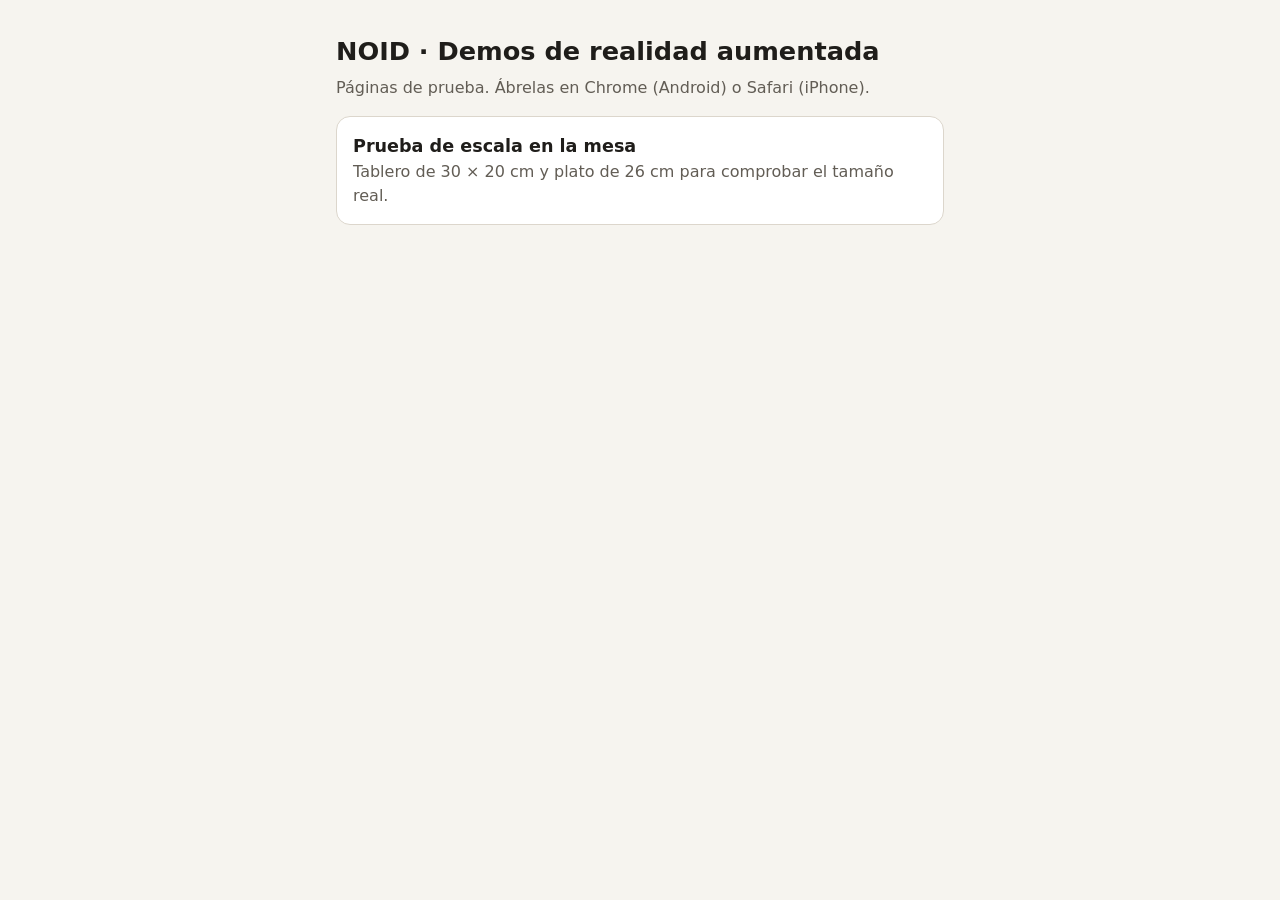
==== index.html @ 81c6d391 "Actualiza el sitio desde NOID de6fc4f con cambios sin respaldar" ====
<!doctype html>
<html lang="es">
<head>
  <meta charset="utf-8">
  <meta name="viewport" content="width=device-width, initial-scale=1">
  <meta name="robots" content="noindex">
  <title>NOID · Demos AR</title>
  <style>
    :root { --bg: #f6f4ef; --surface: #ffffff; --text: #1f1d1a; --muted: #625d55; --line: #dcd6cc; --accent: #c4581b; color-scheme: light; }
    @media (prefers-color-scheme: dark) {
      :root:not([data-theme="light"]) { --bg: #161513; --surface: #211f1c; --text: #f1ede6; --muted: #aaa398; --line: #3a3732; --accent: #f08a4b; color-scheme: dark; }
    }
    :root[data-theme="dark"] { --bg: #161513; --surface: #211f1c; --text: #f1ede6; --muted: #aaa398; --line: #3a3732; --accent: #f08a4b; color-scheme: dark; }
    * { box-sizing: border-box; }
    body { margin: 0; background: var(--bg); color: var(--text); font: 16px/1.5 system-ui, -apple-system, "Segoe UI", Roboto, sans-serif; }
    main { max-width: 640px; margin: 0 auto; padding: 32px 16px 48px; }
    h1 { font-size: 1.6rem; margin: 0 0 6px; }
    p { margin: 0 0 16px; color: var(--muted); }
    a.card { display: block; padding: 16px; border: 1px solid var(--line); border-radius: 14px; background: var(--surface); color: var(--text); text-decoration: none; }
    a.card:hover, a.card:focus-visible { border-color: var(--accent); }
    a.card b { display: block; font-size: 1.1rem; }
    a.card span { color: var(--muted); }
  </style>
</head>
<body>
<main>
  <h1>NOID · Demos de realidad aumentada</h1>
  <p>Páginas de prueba. Ábrelas en Chrome (Android) o Safari (iPhone).</p>
  <a class="card" href="prueba-escala/">
    <b>Prueba de escala en la mesa</b>
    <span>Tablero de 30 × 20 cm y plato de 26 cm para comprobar el tamaño real.</span>
  </a>
</main>
</body>
</html>
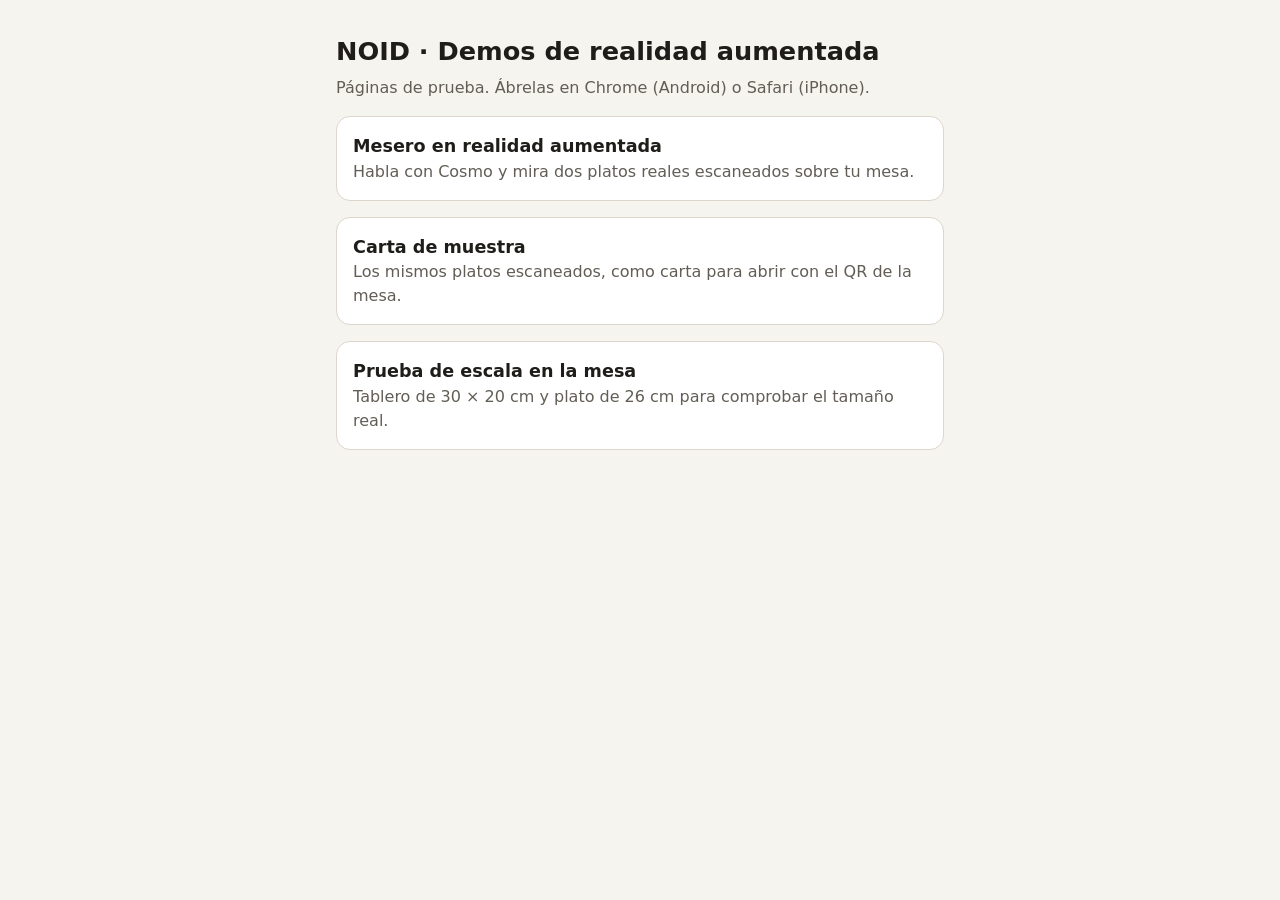
==== commit 31b66d84: "Actualiza el sitio desde NOID 72d8b90" ====
--- a/index.html
+++ b/index.html
@@ -26,6 +26,16 @@
 <main>
   <h1>NOID · Demos de realidad aumentada</h1>
   <p>Páginas de prueba. Ábrelas en Chrome (Android) o Safari (iPhone).</p>
+  <a class="card" href="muestra/">
+    <b>Mesero en realidad aumentada</b>
+    <span>Habla con Cosmo y mira dos platos reales escaneados sobre tu mesa.</span>
+  </a>
+  <p></p>
+  <a class="card" href="muestra/carta.html?r=muestra-noid">
+    <b>Carta de muestra</b>
+    <span>Los mismos platos escaneados, como carta para abrir con el QR de la mesa.</span>
+  </a>
+  <p></p>
   <a class="card" href="prueba-escala/">
     <b>Prueba de escala en la mesa</b>
     <span>Tablero de 30 × 20 cm y plato de 26 cm para comprobar el tamaño real.</span>
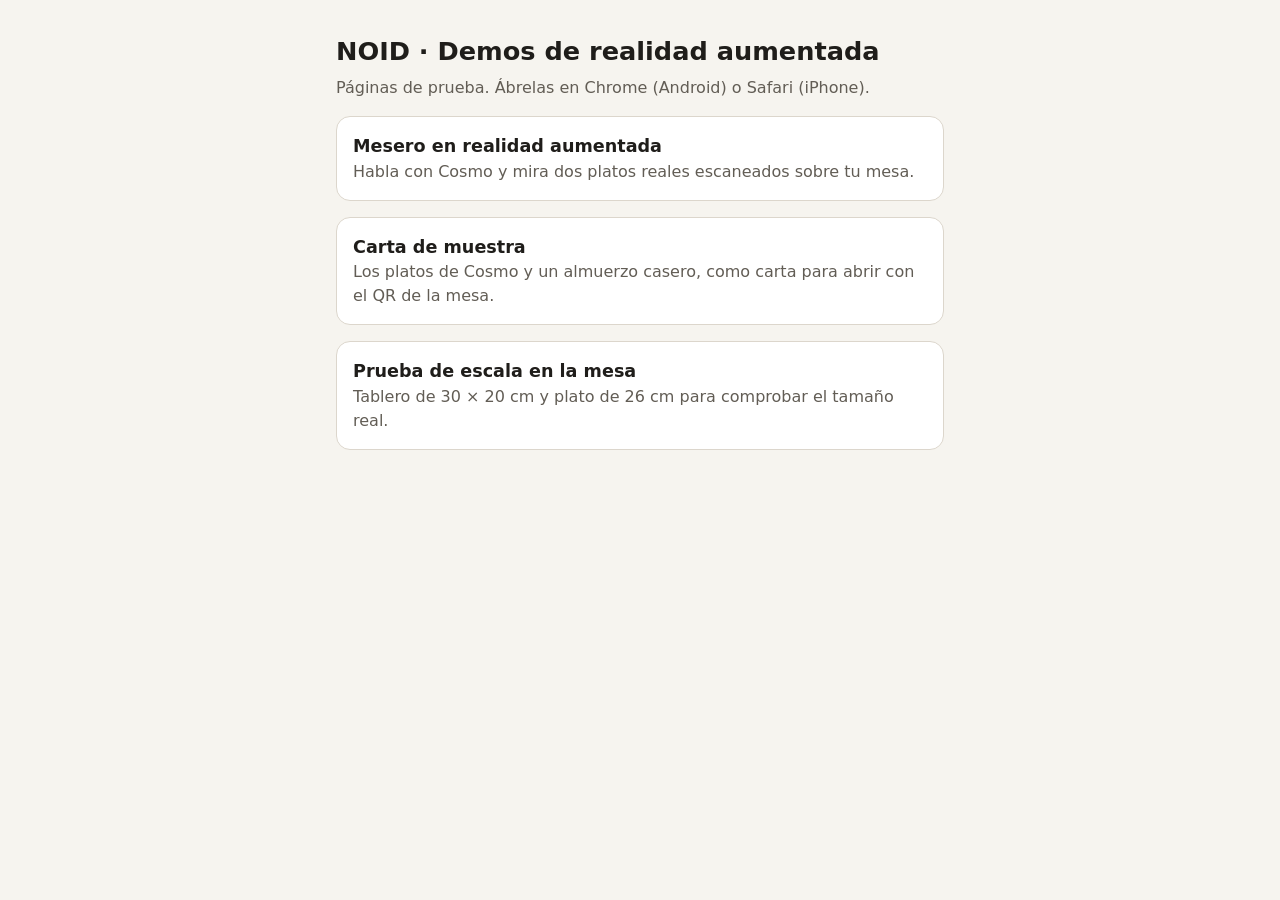
==== commit d6d4bca3: "Actualiza el sitio desde NOID 767e567" ====
--- a/index.html
+++ b/index.html
@@ -33,7 +33,7 @@
   <p></p>
   <a class="card" href="muestra/carta.html?r=muestra-noid">
     <b>Carta de muestra</b>
-    <span>Los mismos platos escaneados, como carta para abrir con el QR de la mesa.</span>
+    <span>Los platos de Cosmo y un almuerzo casero, como carta para abrir con el QR de la mesa.</span>
   </a>
   <p></p>
   <a class="card" href="prueba-escala/">
